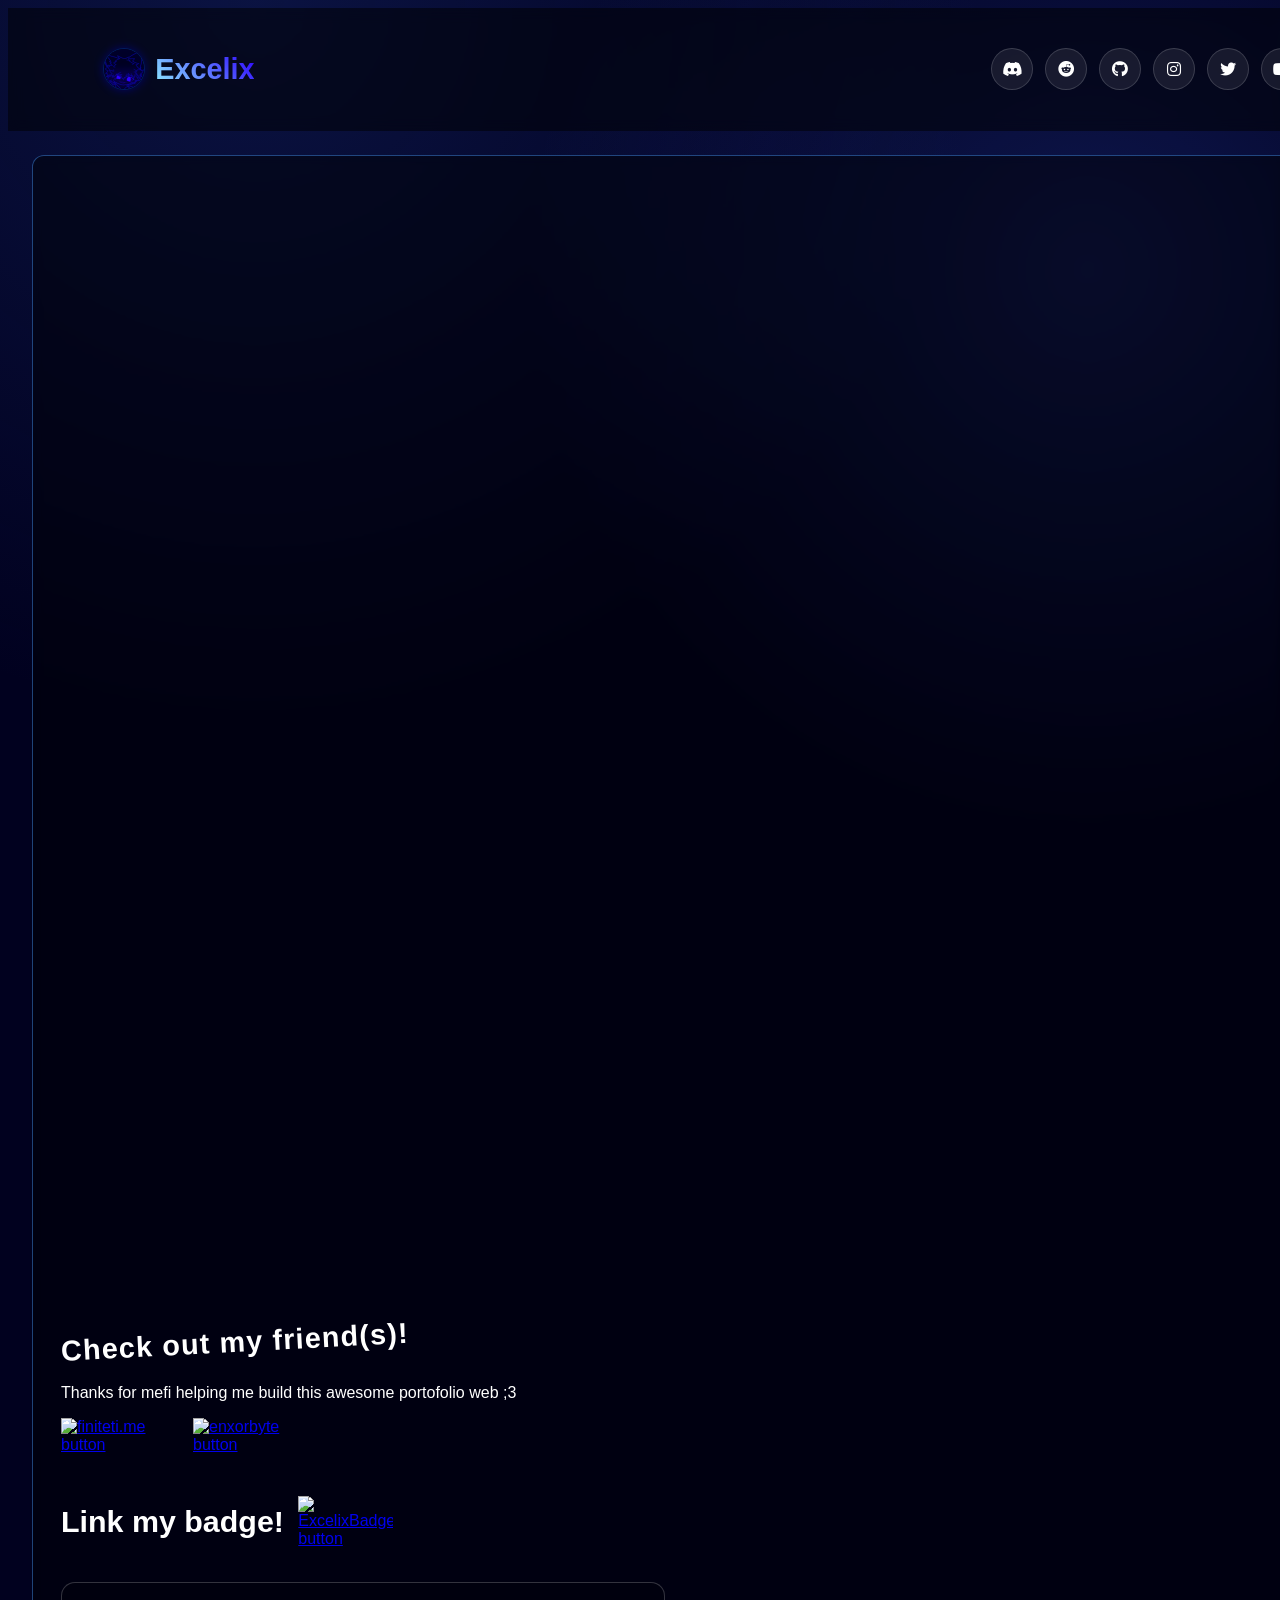
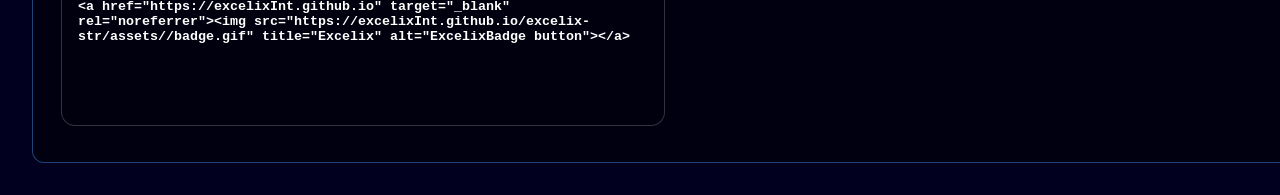
==== index.html @ 2d1ecd72 "simplify" ====
<!DOCTYPE html>
<html lang="en">
<head>
    <meta charset="UTF-8">
    <meta name="viewport" content="width=device-width, initial-scale=1.0">
    <title>Excelix asw</title>
    <link rel="stylesheet" href="https://cdnjs.cloudflare.com/ajax/libs/font-awesome/6.0.0/css/all.min.css">
    <link rel="stylesheet" href="style.css">
</head>
<body>
    <canvas id="particles"></canvas>
    <!-- navbar -->
    <nav>
        <div class="nav-container">
            <div class="name-profile">
                <img src="assets//profile2.png" alt="Profile Picture">
                <p>Excelix</p>
            </div>
            <div class="social-links" aria-label="Social links">
                <a href="https://discordapp.com/users/1033740687667122246" class="social-link" target="_blank" rel="noreferrer" aria-label="Discord"><i class="fab fa-discord"></i></a>
                <a href="https://www.reddit.com/user/Excelix_" class="social-link" target="_blank" rel="noreferrer" aria-label="Reddit"><i class="fab fa-reddit"></i></a>
                <a href="https://github.com/excelixInt" class="social-link" target="_blank" rel="noreferrer" aria-label="GitHub"><i class="fab fa-github"></i></a>
                <a href="https://instagram.com/excelix_" class="social-link" target="_blank" rel="noreferrer" aria-label="Instagram"><i class="fab fa-instagram"></i></a>
                <a href="https://twitter.com/ExcelixStr" class="social-link" target="_blank" rel="noreferrer" aria-label="Twitter"><i class="fab fa-twitter"></i></a>
                <a href="https://www.youtube.com/@excelix-str" class="social-link" target="_blank" rel="noreferrer" aria-label="YouTube"><i class="fab fa-youtube"></i></a>
            </div>
        </div>
    </nav>

    <!-- contents -->
    <div class="container">
        <div class="content">
            <div class="home part" id="home">
                <div class="hero-layout" id="about">
                    <img src="assets//profile2.png" alt="Profile Picture" class="hero-pfp">
                    <div class="hero-copy">
                        <h1 class="hi">Hi! I'm <span>Excelix</span></h1>
                        <div class="desc">
                            <p>Im just student in Indonesia, i love build simple random project with python, i sometimes drawing and 3d modeling, i like learning about technologies</p>
                            <p>Games? yes i play games, like Minecraft, Geometry Dash, and sometime Blood Strike... about game i love create simple 2D game like Undertale</p>
                        </div>
                    </div>
                </div>
            </div>

            <div class="hobbies section part" id="hobbies">
                <h2>My Hobbies</h2>
                <p>Here are some detail of my hobbies:</p>
                <div class="hobby-cards">
                    <div class="card">
                        <p class="label">3D Modeling</p>
                        <img src="assets/hobbies/3dmodelling.png" alt="3D Modeling">
                        <p class="description">I enjoy creating 3D models using software like Blender. I have created various characters, environments, and props.</p>
                    </div>
                    <div class="card">
                        <p class="label">Coding</p>
                        <img src="assets/hobbies/coding.png" alt="Coding">
                        <p class="description">The language I usually use to create programs is Python. I know it slowest language ever... With Python, I can create several projects with libraries and frameworks, such as Flask, Pillow, OpenCv, and others. but that doesn't mean I don't want to learn other languages, now I'm still learning Javascript and languages for building websites</p>
                    </div>
                    <div class="card">
                        <p class="label">Digital Art</p>
                        <img src="assets/hobbies/digitalart.png" alt="Digital Art">
                        <p class="description">I like drawing. In the past, I often drew with pencils and pens, but with the advancement of technology, I also often try digital drawing with existing applications such as IbisPaintX and FlipaClip for animation sometimes, cuz it free...</p>
                    </div>
                    <div class="card">
                        <p class="label">Video Editing</p>
                        <img src="assets/hobbies/videoediting.png" alt="Video Editing">
                        <p class="description">I sometimes like to edit videos when I have an idea, I usually use CapCut, with CapCut I can edit several short videos for content material, maybe even a music video.</p>
                    </div>
                </div>
            </div>
            <div class="section friends-section">
                <div class="friends-container">
                    <p class="friends-title">Check out my friend(s)!</p>
                    <p>Thanks for mefi helping me build this awesome portofolio web ;3</p>
                    <div class="friends-layout">
                        <div class="friends-left">
                            <div class="friend-box">
                                <div class="badges">
                                    <a href="https://finiteti.me" target="_blank" rel="noreferrer" class="badge"><img src="https://finiteti.me/badge.png" title="FiniteTi.me" alt="finiteti.me button"></a>
                                    <a href="https://enxorbyte.neocities.org/" target="_blank" rel="noreferrer" class="badge"><img loading="lazy" alt="enxorbyte button" title="enxorbyte" src="https://enxorbyte.neocities.org/badge.gif"></a>
                                </div>
                            </div>

                            <div class="badge-link-group">
                                <div class="badge-link-top">
                                    <p class="badge-link-title">Link my badge!</p>
                                    <a class="my-badge badge" href="https://excelixInt.github.io" target="_blank" rel="noreferrer"><img src="assets//badge.gif" title="Excelix" alt="ExcelixBadge button"></a>
                                </div>
                                <textarea class="badge-code" id="badge-code" readonly><a href="https://excelixInt.github.io" target="_blank" rel="noreferrer"><img src="https://excelixInt.github.io/excelix-str/assets//badge.gif" title="Excelix" alt="ExcelixBadge button"></a></textarea>
                            </div>
                        </div>
                    </div>
                </div>
            </div>
        </div>
    </div>
    
    <script src="script.js"></script>
</body>
</html>
---- style.css ----
@import "reset.css";

:root {
  --bg: #01011f;
  --fg: #ffffff;
  --muted: #e6eaff;
  --card-bg: rgba(255, 255, 255, 0.05);
  --border: rgba(255, 255, 255, 0.2);
  --accent: #00d4ff;
  --accent-2: #6d8fff;
}

body {
  font-family: Arial, sans-serif;
  color: var(--fg);
  background: radial-gradient(circle at 20% 0%, rgba(38, 71, 170, 0.25), transparent 35%),
    radial-gradient(circle at 85% 15%, rgba(62, 104, 255, 0.2), transparent 30%),
    var(--bg);
  min-height: 100vh;
  display: flex;
  flex-direction: column;
  overflow-x: hidden;
}

#particles {
  position: fixed;
  inset: 0;
  width: 100%;
  height: 100%;
  z-index: -1;
  pointer-events: none;
}

nav {
  position: sticky;
  top: 0;
  width: 100%;
  padding: 1rem 5%;
  background: rgba(0, 0, 0, 0.5);
  backdrop-filter: blur(7px);
  z-index: 1000;
}

.nav-container {
  max-width: 1200px;
  margin: 0 auto;
  display: flex;
  justify-content: space-between;
  align-items: center;
  gap: 1rem;
}

.name-profile {
  display: flex;
  gap: 10px;
  align-items: center;
}

.name-profile img {
  width: 40px;
  height: 40px;
  border-radius: 50%;
  box-shadow: 0 0 10px rgba(0, 0, 179, 0.5);
  border: 1px solid #001d62;
}

.name-profile p {
  font-size: 1.8rem;
  font-weight: 700;
  background: linear-gradient(45deg, #8eecff, #2b00ff);
  -webkit-background-clip: text;
  -webkit-text-fill-color: transparent;
  background-clip: text;
}

.social-links {
  display: flex;
  align-items: center;
  gap: 0.75rem;
  flex-wrap: wrap;
}

.social-link {
  width: 40px;
  height: 40px;
  border-radius: 50%;
  display: inline-flex;
  align-items: center;
  justify-content: center;
  background: rgba(255, 255, 255, 0.08);
  border: 1px solid rgba(255, 255, 255, 0.16);
  color: #fff;
  text-decoration: none;
  transition: transform 0.25s ease, background 0.25s ease, border-color 0.25s ease;
}

.social-link:hover {
  background: linear-gradient(43deg, rgba(255, 255, 255, 0.1) 0%, rgba(237, 237, 255, 0.3) 50%, rgba(128, 149, 255, 0.5) 62%);
  border-color: rgba(255, 255, 255, 0.35);
  transform: translateY(-2px);
}

.container {
  margin-top: 0;
  padding: 24px;
  animation: slideInUp 0.8s ease-out;
}

.content {
  background: rgba(0, 0, 0, 0.45);
  backdrop-filter: blur(5px);
  padding: 28px;
  border-radius: 12px;
  width: 100%;
  border: 1px solid #479aff6f;
  margin: 0 auto;
  text-align: center;
}

.part {
  opacity: 0;
  transform: translateY(20px);
  transition: all 1s ease;
}

.part.show {
  opacity: 1;
  transform: translateY(0);
}

.home {
  display: flex;
  flex-direction: column;
  align-items: center;
  scroll-margin-top: 100px;
  margin-bottom: 34px;
  padding-top: 16px;
}

.hero-layout {
  width: min(100%, 1080px);
  display: flex;
  align-items: center;
  justify-content: center;
  gap: 34px;
  text-align: left;
}

.hero-pfp {
  width: min(40vw, 320px);
  height: min(40vw, 320px);
  min-width: 180px;
  min-height: 180px;
  border-radius: 50%;
  border: 4px solid #2f009c;
  object-fit: cover;
  object-position: center;
  flex-shrink: 0;
}

.hero-copy {
  flex: 1;
  min-width: 0;
}

.hi {
  font-size: clamp(2.1rem, 5vw, 4rem);
  font-weight: 700;
  margin-bottom: 1rem;
}

.hi span {
  background: linear-gradient(45deg, #00aaff, #6600ff);
  -webkit-background-clip: text;
  -webkit-text-fill-color: transparent;
  background-clip: text;
}

.home .desc p {
  font-size: 1rem;
  line-height: 1.7;
  color: var(--muted);
  margin-bottom: 0.95rem;
}

.section h2 {
  padding: 12px 0;
  font-size: 2rem;
  font-weight: 600;
  margin-bottom: 10px;
  background: linear-gradient(43deg, rgba(255, 255, 255, 1) 0%, rgba(237, 237, 255, 1) 50%, rgba(128, 149, 255, 1) 62%);
  -webkit-background-clip: text;
  -webkit-text-fill-color: transparent;
  background-clip: text;
}

.hobbies,
.projects,
.friends-section {
  scroll-margin-top: 90px;
  padding-top: 40px;
}

.hobby-cards,
.project-cards {
  display: flex;
  flex-wrap: wrap;
  gap: 16px;
  justify-content: center;
  margin-top: 20px;
}

.hobby-cards .card,
.project-cards .card {
  flex: 1 1 260px;
  max-width: 420px;
  background: var(--card-bg);
  border: 1px solid var(--border);
  border-radius: 10px;
  padding: 16px;
  transition: transform 0.25s ease, box-shadow 0.25s ease;
}

.hobby-cards .card:hover,
.project-cards .card:hover {
  transform: translateY(-6px);
  box-shadow: 0 10px 20px #7ebdff33;
}

.card .label {
  transition: 0.3s ease;
  font-size: 1.1rem;
  font-weight: 600;
  margin-bottom: 10px;
  color: var(--accent);
}

.card img,
.card video {
  width: 100%;
  height: 190px;
  margin-bottom: 10px;
  object-fit: cover;
  border-radius: 10px;
}

.card video {
  object-fit: contain;
  background: rgba(0, 0, 0, 0.35);
}

.card .description {
  font-size: 0.97rem;
  color: #ffffff;
  text-align: left;
  line-height: 1.55;
}

.friends-container {
  position: relative;
  padding: 12px 0 8px;
  text-align: left;
}

.friends-title {
  display: block;
  width: fit-content;
  margin: 0 0 14px 0;
  font-size: clamp(1.2rem, 2.4vw, 1.8rem);
  font-weight: 800;
  letter-spacing: 0.04em;
  color: #fff;
  transform: rotate(-3deg);
  transform-origin: left center;
}

.friends-layout {
  display: grid;
  grid-template-columns: minmax(0, 1fr) minmax(280px, 1.1fr);
  gap: 1.25rem;
  align-items: stretch;
}

.friends-left {
  display: flex;
  flex-direction: column;
  gap: 1rem;
  min-width: 0;
}

.friend-box {
  display: flex;
  flex-direction: column;
  justify-content: center;
  align-items: flex-start;
  gap: 1rem;
}

.badges {
  display: flex;
  justify-content: flex-start;
  flex-wrap: wrap;
  gap: 0.75rem;
}

.badge {
  display: inline-flex;
  transition: transform 0.25s ease, box-shadow 0.25s ease;
}

.badge img {
  width: 120px;
  image-rendering: pixelated;
}

.badge:hover {
  transform: scale(1.05);
  box-shadow: 0 0 20px rgba(255, 255, 255, 0.18);
}

.badge-link-group {
  margin-top: auto;
  padding: 0.25rem 0 0;
  display: flex;
  flex-direction: column;
  align-items: flex-start;
  gap: 0.75rem;
  width: 100%;
}

.badge-link-top {
  display: flex;
  align-items: center;
  justify-content: flex-start;
  gap: 0.9rem;
  width: 100%;
  flex-wrap: wrap;
}

.badge-link-title {
  font-size: clamp(1.4rem, 2.6vw, 1.9rem);
  font-weight: 800;
  color: #fff;
  white-space: normal;
}

.badge-link-group .my-badge {
  margin: 0;
}

.badge-link-group .my-badge img {
  width: 95px;
  height: auto;
}

.badge-code {
  width: 100%;
  min-width: 0;
  min-height: 110px;
  padding: 1rem;
  border-radius: 14px;
  border: 1px solid rgba(255, 255, 255, 0.2);
  background: rgba(0, 0, 0, 0.15);
  color: #fff;
  font-family: "Courier New", monospace;
  font-weight: 700;
  resize: none;
}

.friends-right {
  display: flex;
  min-height: 100%;
}

.display-frame {
  width: 100%;
  min-height: 400px;
  display: flex;
  align-items: center;
  justify-content: center;
}

.display-image {
  width: 80%;
  display: block;
}

::-webkit-scrollbar {
  width: 8px;
}

::-webkit-scrollbar-track {
  background: transparent;
}

::-webkit-scrollbar-thumb {
  background: rgba(255, 255, 255, 0.2);
  border-radius: 4px;
}

::-webkit-scrollbar-thumb:hover {
  background: rgba(255, 255, 255, 0.4);
}

@keyframes slideInUp {
  from {
    opacity: 0;
    transform: translateY(50px);
  }

  to {
    opacity: 1;
    transform: translateY(0);
  }
}

@media (max-width: 940px) {
  .hero-layout {
    flex-direction: column;
    text-align: center;
    gap: 20px;
  }

  .hero-copy {
    text-align: left;
    width: 100%;
  }

  .friends-layout {
    grid-template-columns: 1fr;
  }

  .friends-right {
    display: none;
  }
}

@media (max-width: 768px) {
  nav {
    padding: 0.5rem 3%;
  }

  .nav-container {
    align-items: flex-start;
    flex-direction: column;
  }

  .name-profile p {
    font-size: 1.25rem;
  }

  .social-links {
    width: 100%;
    justify-content: flex-start;
  }

  .social-link {
    width: 36px;
    height: 36px;
  }

  .container {
    margin-top: 0;
    padding: 14px;
  }

  .content {
    padding: 16px;
  }

  .hero-pfp {
    width: 180px;
    height: 180px;
    min-width: 180px;
    min-height: 180px;
  }

  .home .desc p {
    font-size: 0.95rem;
    line-height: 1.6;
  }

  .hobby-cards .card,
  .project-cards .card {
    flex: 1 1 100%;
    max-width: 100%;
  }

  .card img,
  .card video {
    height: 170px;
  }

  .badge-link-top {
    align-items: flex-start;
    gap: 0.65rem;
  }

  .badge-link-group .my-badge img {
    width: 84px;
  }
}

@media (max-width: 480px) {
  .container {
    margin-top: 0;
    padding: 10px;
  }

  .content {
    padding: 12px;
  }

  .section h2 {
    font-size: 1.7rem;
  }

  .badge-link-title {
    font-size: 1.2rem;
  }

  .badge-code {
    min-height: 130px;
    font-size: 0.85rem;
    word-break: break-word;
  }
}
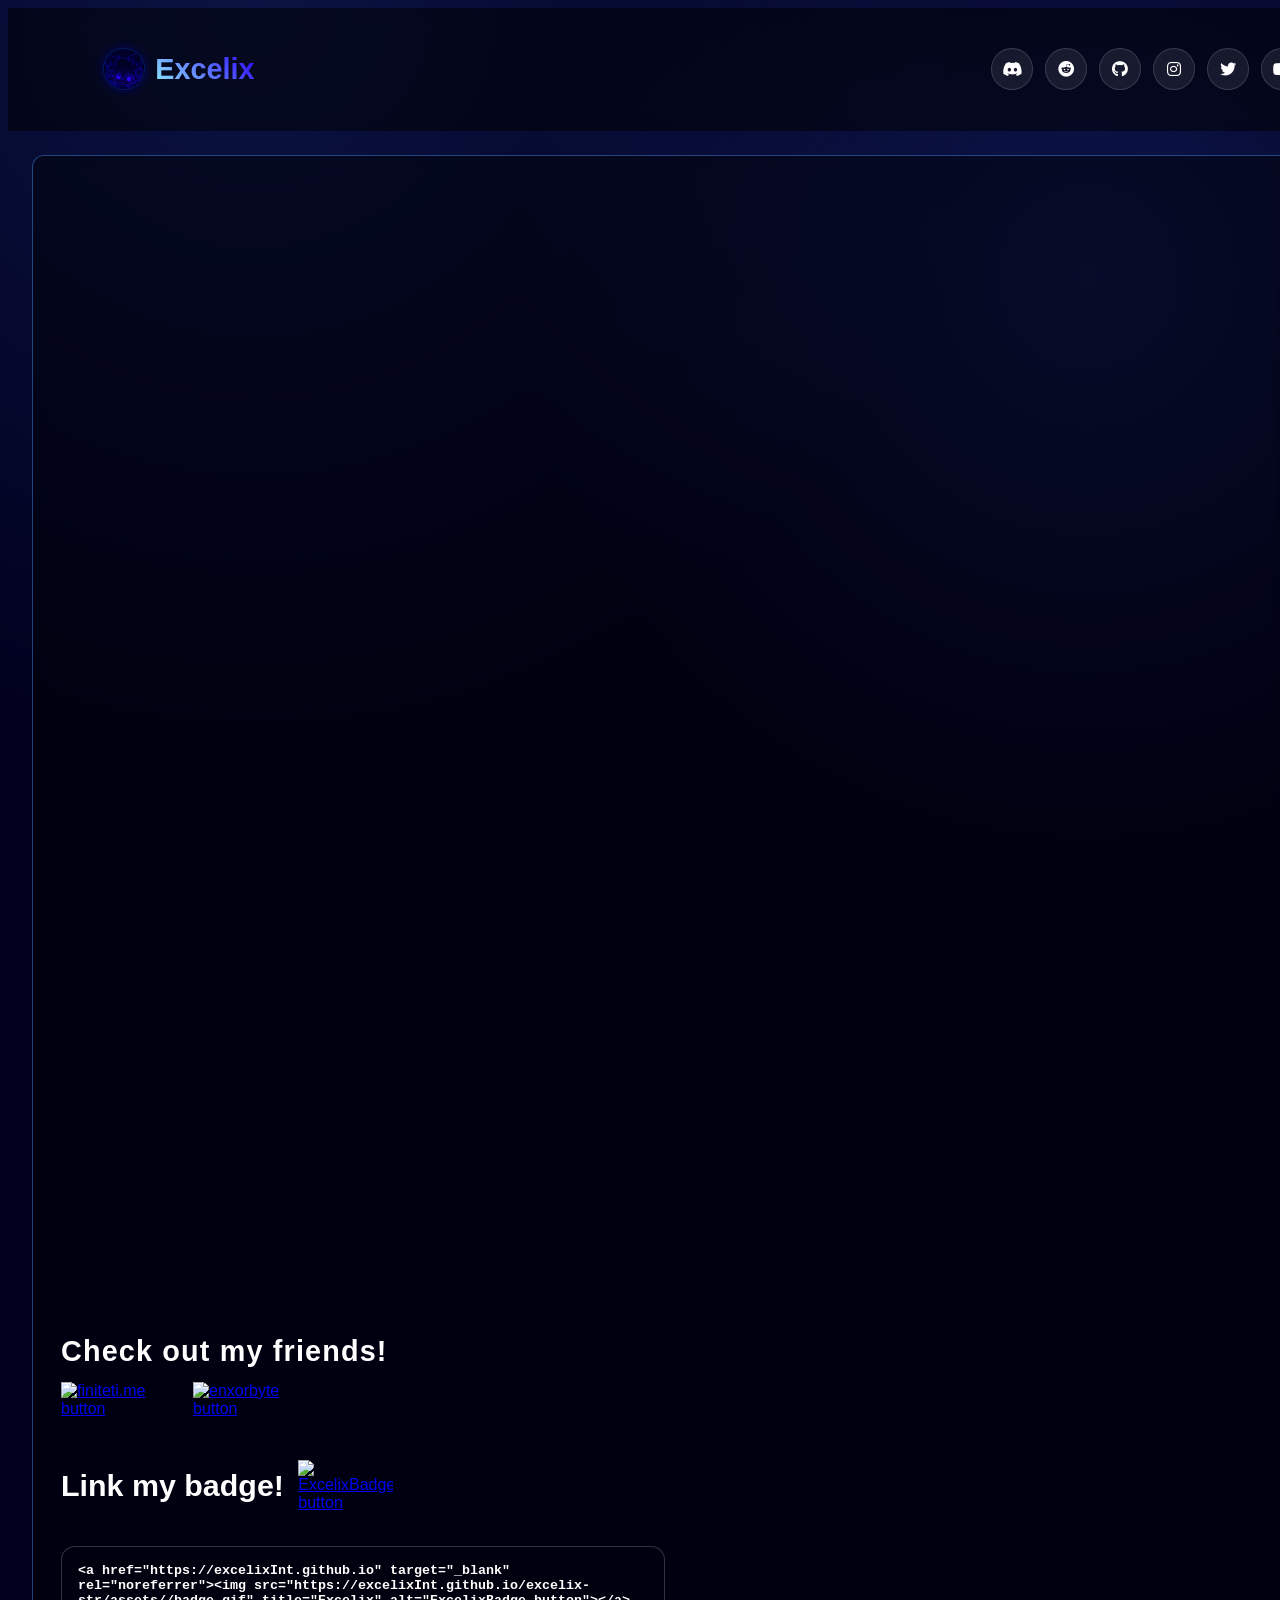
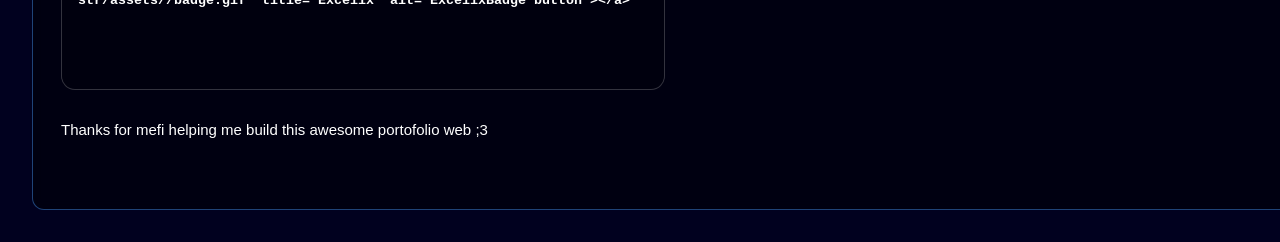
==== commit 9ceedb63: "new simplify" ====
--- a/index.html
+++ b/index.html
@@ -3,7 +3,7 @@
 <head>
     <meta charset="UTF-8">
     <meta name="viewport" content="width=device-width, initial-scale=1.0">
-    <title>Excelix asw</title>
+    <title>Excelix</title>
     <link rel="stylesheet" href="https://cdnjs.cloudflare.com/ajax/libs/font-awesome/6.0.0/css/all.min.css">
     <link rel="stylesheet" href="style.css">
 </head>
@@ -71,8 +71,7 @@
             </div>
             <div class="section friends-section">
                 <div class="friends-container">
-                    <p class="friends-title">Check out my friend(s)!</p>
-                    <p>Thanks for mefi helping me build this awesome portofolio web ;3</p>
+                    <p class="friends-title">Check out my friends!</p>
                     <div class="friends-layout">
                         <div class="friends-left">
                             <div class="friend-box">
@@ -89,6 +88,7 @@
                                 </div>
                                 <textarea class="badge-code" id="badge-code" readonly><a href="https://excelixInt.github.io" target="_blank" rel="noreferrer"><img src="https://excelixInt.github.io/excelix-str/assets//badge.gif" title="Excelix" alt="ExcelixBadge button"></a></textarea>
                             </div>
+                            <p class="special-thanks">Thanks for mefi helping me build this awesome portofolio web ;3</p>
                         </div>
                     </div>
                 </div>
--- a/style.css
+++ b/style.css
@@ -270,7 +270,6 @@
   font-weight: 800;
   letter-spacing: 0.04em;
   color: #fff;
-  transform: rotate(-3deg);
   transform-origin: left center;
 }
 
@@ -294,6 +293,11 @@
   justify-content: center;
   align-items: flex-start;
   gap: 1rem;
+}
+
+.special-thanks {
+  font-size : 15px;
+  padding-bottom: 20px;
 }
 
 .badges {
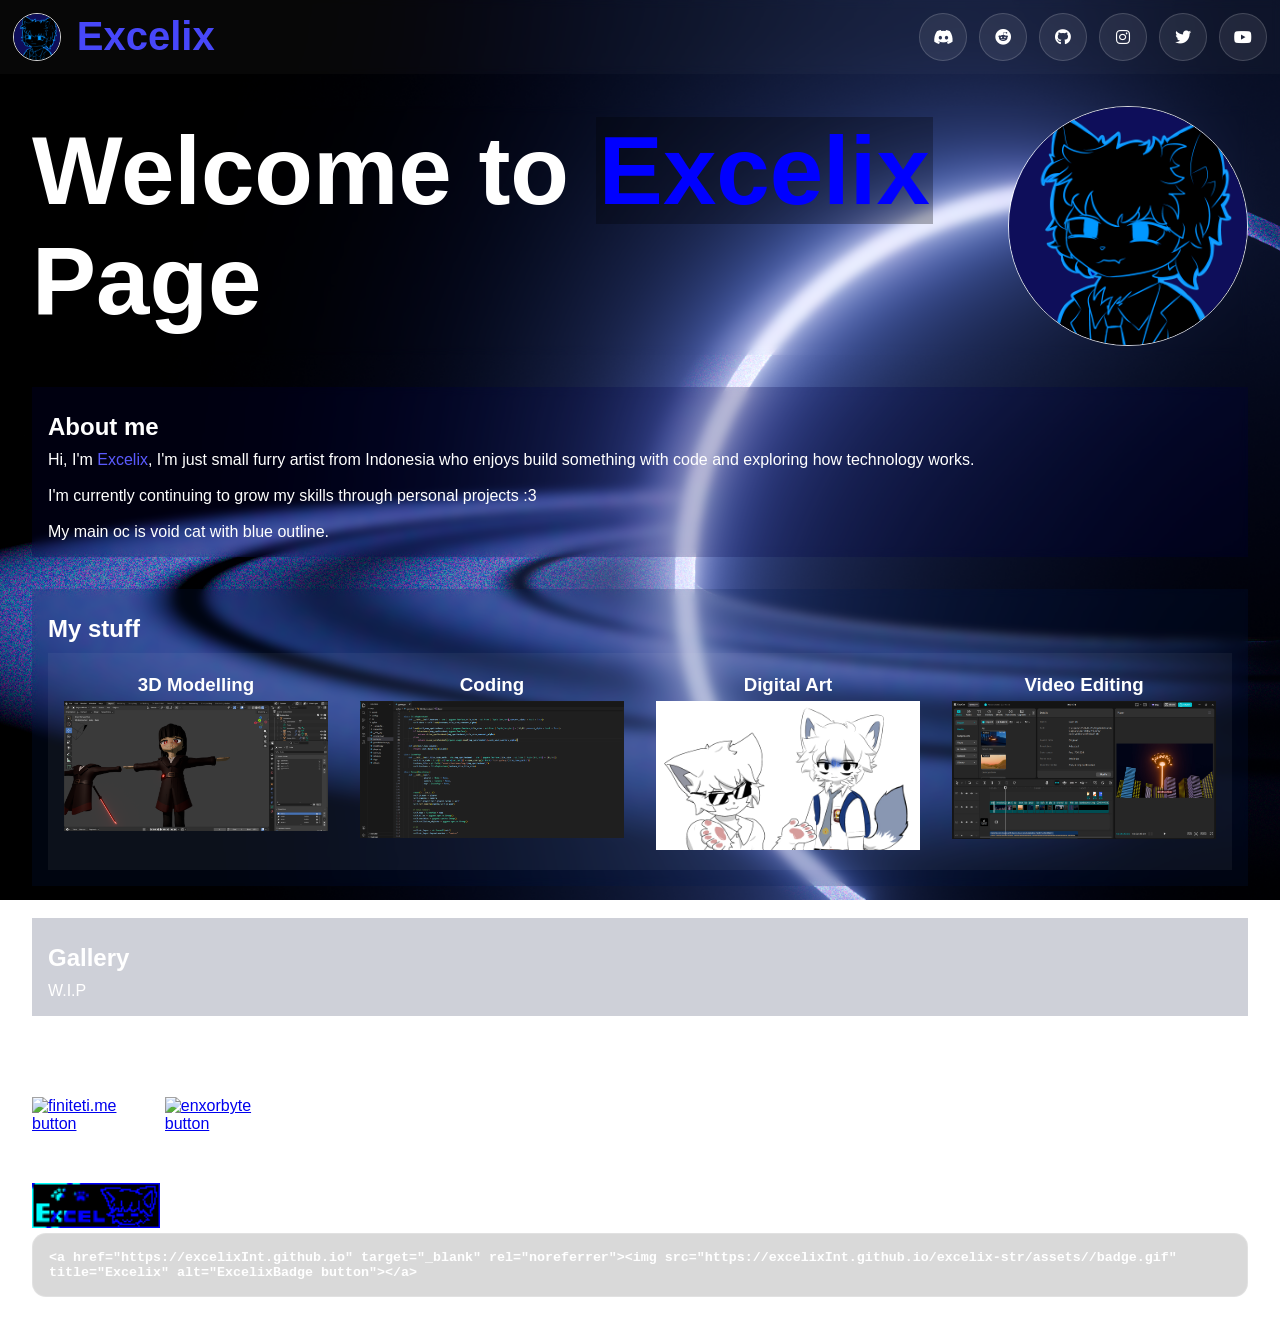
==== commit e297b79c: "first commit" ====
--- a/index.html
+++ b/index.html
@@ -3,99 +3,88 @@
 <head>
     <meta charset="UTF-8">
     <meta name="viewport" content="width=device-width, initial-scale=1.0">
-    <title>Excelix</title>
+    <title>ExcePage</title>
     <link rel="stylesheet" href="https://cdnjs.cloudflare.com/ajax/libs/font-awesome/6.0.0/css/all.min.css">
-    <link rel="stylesheet" href="style.css">
+    <link rel="stylesheet" href="css/style.css">
+    <link rel="stylesheet" href="css/nav.css">
+    <link rel="stylesheet" href="css/contents.css">
+    <link rel="stylesheet" href="css/media.css">
+
 </head>
 <body>
-    <canvas id="particles"></canvas>
-    <!-- navbar -->
+    <canvas id="bg"></canvas>
     <nav>
-        <div class="nav-container">
-            <div class="name-profile">
-                <img src="assets//profile2.png" alt="Profile Picture">
-                <p>Excelix</p>
-            </div>
-            <div class="social-links" aria-label="Social links">
-                <a href="https://discordapp.com/users/1033740687667122246" class="social-link" target="_blank" rel="noreferrer" aria-label="Discord"><i class="fab fa-discord"></i></a>
-                <a href="https://www.reddit.com/user/Excelix_" class="social-link" target="_blank" rel="noreferrer" aria-label="Reddit"><i class="fab fa-reddit"></i></a>
-                <a href="https://github.com/excelixInt" class="social-link" target="_blank" rel="noreferrer" aria-label="GitHub"><i class="fab fa-github"></i></a>
-                <a href="https://instagram.com/excelix_" class="social-link" target="_blank" rel="noreferrer" aria-label="Instagram"><i class="fab fa-instagram"></i></a>
-                <a href="https://twitter.com/ExcelixStr" class="social-link" target="_blank" rel="noreferrer" aria-label="Twitter"><i class="fab fa-twitter"></i></a>
-                <a href="https://www.youtube.com/@excelix-str" class="social-link" target="_blank" rel="noreferrer" aria-label="YouTube"><i class="fab fa-youtube"></i></a>
-            </div>
+        <div class="profile-container" aria-label="Profile picture">
+            <img src="res/img/gallery/excelix/original/excepfp.png" alt="Profile Picture">
+            <p>Excelix</p>
+        </div>
+        <div class="social-links" aria-label="Social links">
+            <a href="https://discordapp.com/users/1033740687667122246" class="social-link" target="_blank" rel="noreferrer" aria-label="Discord"><i class="fab fa-discord"></i></a>
+            <a href="https://www.reddit.com/user/Excelix_" class="social-link" target="_blank" rel="noreferrer" aria-label="Reddit"><i class="fab fa-reddit"></i></a>
+            <a href="https://github.com/excelixInt" class="social-link" target="_blank" rel="noreferrer" aria-label="GitHub"><i class="fab fa-github"></i></a>
+            <a href="https://instagram.com/excelix_" class="social-link" target="_blank" rel="noreferrer" aria-label="Instagram"><i class="fab fa-instagram"></i></a>
+            <a href="https://twitter.com/ExcelixStr" class="social-link" target="_blank" rel="noreferrer" aria-label="Twitter"><i class="fab fa-twitter"></i></a>
+            <a href="https://www.youtube.com/@excelix-str" class="social-link" target="_blank" rel="noreferrer" aria-label="YouTube"><i class="fab fa-youtube"></i></a>
         </div>
     </nav>
-
-    <!-- contents -->
     <div class="container">
-        <div class="content">
-            <div class="home part" id="home">
-                <div class="hero-layout" id="about">
-                    <img src="assets//profile2.png" alt="Profile Picture" class="hero-pfp">
-                    <div class="hero-copy">
-                        <h1 class="hi">Hi! I'm <span>Excelix</span></h1>
-                        <div class="desc">
-                            <p>Im just student in Indonesia, i love build simple random project with python, i sometimes drawing and 3d modeling, i like learning about technologies</p>
-                            <p>Games? yes i play games, like Minecraft, Geometry Dash, and sometime Blood Strike... about game i love create simple 2D game like Undertale</p>
-                        </div>
+        <div class="contents">
+            <div class="section hero" aria-label="Hero element">
+                <div class="hero-text">
+                    <h1>Welcome to <span>Excelix</span> Page</h1>
+                </div>
+                <img src="res/img/gallery/excelix/original/excepfp.png" alt="image profile">
+            </div>
+            <div class="section introduction" aria-label="Introduction">
+                <h2 class="section-title">About me</h2>
+                <p>Hi, I'm <span>Excelix</span>, I'm just small furry artist from Indonesia who enjoys build something with code and exploring how technology works.</p><br>
+                <p>I'm currently continuing to grow my skills through personal projects :3</p><br>
+                <p>My main oc is void cat with blue outline.</p>
+            </div>
+            <div class="section my-stuff" aria-label="My stuff">
+                <h2 class="section-title">My stuff</h2>
+                <div class="stuff-collections" id="stuffCollection">
+                    <div class="card">
+                        <h3 class="title-card">3D Modelling</h3>
+                        <img src="res/img/stuff/3dmodelling.png" alt="3d Modelling">
+                    </div>
+                    <div class="card">
+                        <h3 class="title-card">Coding</h3>
+                        <img src="res/img/stuff/coding.png" alt="Coding">
+                    </div>
+                    <div class="card">
+                        <h3 class="title-card">Digital Art</h3>
+                        <img src="res/img/stuff/digitalart.png" alt="Digital Art">
+                    </div>
+                    <div class="card">
+                        <h3 class="title-card">Video Editing</h3>
+                        <img src="res/img/stuff/videoediting.png" alt="Video Editing">
                     </div>
                 </div>
             </div>
-
-            <div class="hobbies section part" id="hobbies">
-                <h2>My Hobbies</h2>
-                <p>Here are some detail of my hobbies:</p>
-                <div class="hobby-cards">
-                    <div class="card">
-                        <p class="label">3D Modeling</p>
-                        <img src="assets/hobbies/3dmodelling.png" alt="3D Modeling">
-                        <p class="description">I enjoy creating 3D models using software like Blender. I have created various characters, environments, and props.</p>
-                    </div>
-                    <div class="card">
-                        <p class="label">Coding</p>
-                        <img src="assets/hobbies/coding.png" alt="Coding">
-                        <p class="description">The language I usually use to create programs is Python. I know it slowest language ever... With Python, I can create several projects with libraries and frameworks, such as Flask, Pillow, OpenCv, and others. but that doesn't mean I don't want to learn other languages, now I'm still learning Javascript and languages for building websites</p>
-                    </div>
-                    <div class="card">
-                        <p class="label">Digital Art</p>
-                        <img src="assets/hobbies/digitalart.png" alt="Digital Art">
-                        <p class="description">I like drawing. In the past, I often drew with pencils and pens, but with the advancement of technology, I also often try digital drawing with existing applications such as IbisPaintX and FlipaClip for animation sometimes, cuz it free...</p>
-                    </div>
-                    <div class="card">
-                        <p class="label">Video Editing</p>
-                        <img src="assets/hobbies/videoediting.png" alt="Video Editing">
-                        <p class="description">I sometimes like to edit videos when I have an idea, I usually use CapCut, with CapCut I can edit several short videos for content material, maybe even a music video.</p>
+            <div class="section gallery">
+                <h2 class="section-title">Gallery</h2>
+                W.I.P
+            </div>
+            <div class="section badges">
+                <div class="friend-badge">
+                    <p class="badge-title">Cool peoples!</p>
+                    <div class="badge-group">
+                        <a href="https://finiteti.me" target="_blank" rel="noreferrer" class="badge"><img src="https://finiteti.me/badge.png" title="FiniteTi.me" alt="finiteti.me button"></a>
+                        <a href="https://enxorbyte.neocities.org/" target="_blank" rel="noreferrer" class="badge"><img loading="lazy" alt="enxorbyte button" title="enxorbyte" src="https://enxorbyte.neocities.org/badge.gif"></a>
+                        
                     </div>
                 </div>
-            </div>
-            <div class="section friends-section">
-                <div class="friends-container">
-                    <p class="friends-title">Check out my friends!</p>
-                    <div class="friends-layout">
-                        <div class="friends-left">
-                            <div class="friend-box">
-                                <div class="badges">
-                                    <a href="https://finiteti.me" target="_blank" rel="noreferrer" class="badge"><img src="https://finiteti.me/badge.png" title="FiniteTi.me" alt="finiteti.me button"></a>
-                                    <a href="https://enxorbyte.neocities.org/" target="_blank" rel="noreferrer" class="badge"><img loading="lazy" alt="enxorbyte button" title="enxorbyte" src="https://enxorbyte.neocities.org/badge.gif"></a>
-                                </div>
-                            </div>
-
-                            <div class="badge-link-group">
-                                <div class="badge-link-top">
-                                    <p class="badge-link-title">Link my badge!</p>
-                                    <a class="my-badge badge" href="https://excelixInt.github.io" target="_blank" rel="noreferrer"><img src="assets//badge.gif" title="Excelix" alt="ExcelixBadge button"></a>
-                                </div>
-                                <textarea class="badge-code" id="badge-code" readonly><a href="https://excelixInt.github.io" target="_blank" rel="noreferrer"><img src="https://excelixInt.github.io/excelix-str/assets//badge.gif" title="Excelix" alt="ExcelixBadge button"></a></textarea>
-                            </div>
-                            <p class="special-thanks">Thanks for mefi helping me build this awesome portofolio web ;3</p>
-                        </div>
+                <div class="my-badge">
+                    <p class="badge-title">My badge link</p>
+                    <div class="badge-group">
+                        <a class="my-badge badge" class="badge" href="https://excelixInt.github.io" target="_blank" rel="noreferrer"><img src="res/img/badge.gif" title="Excelix" alt="ExcelixBadge button"></a>
+                        <textarea class="badge-code" id="badge-code" readonly><a href="https://excelixInt.github.io" target="_blank" rel="noreferrer"><img src="https://excelixInt.github.io/excelix-str/assets//badge.gif" title="Excelix" alt="ExcelixBadge button"></a></textarea>
                     </div>
                 </div>
             </div>
         </div>
     </div>
-    
-    <script src="script.js"></script>
+    <script type="module" src="js/bg.js"></script>
 </body>
 </html>
--- a/css/style.css
+++ b/css/style.css
@@ -0,0 +1,31 @@
+@import url(reset.css);
+
+body {
+  background-image: url(/res/img/ui/bg.png);
+  background-position: right;
+  background-attachment: fixed;
+  background-size: cover;
+    overflow-x: hidden;
+}
+
+/* contents */
+.container {
+  color:white;
+  padding: 2rem;
+  width: 100%;
+  height: 100%;
+  
+
+}
+.contents {
+  display: flex;
+  gap:2rem;
+  flex-direction: column;
+}
+.section {
+  padding-bottom: 0.6rem;
+  backdrop-filter: blur(5px);
+}
+.section-title {
+  line-height: 3rem;
+}
--- a/css/nav.css
+++ b/css/nav.css
@@ -0,0 +1,55 @@
+/* navbar */
+nav {
+  z-index: 100;
+    width: 100%;
+    background-color: rgba(255, 255, 255, 0.026);
+    backdrop-filter: blur(5px);
+    padding:0.8rem;
+    display: flex;
+    justify-content: space-between;
+    position: sticky;
+}
+.profile-container {
+    display: flex;
+    gap:1rem;
+    align-items: center;
+    font-weight: bold;
+    font-size: 2.5rem;
+    color:rgb(71, 71, 249);
+    
+    img {
+        width: 3rem;
+        height: 3rem;
+        border-radius: 50%;
+        border:1px solid rgba(255, 255, 255, 0.828)
+        
+    }
+}
+
+.social-links {
+  display: flex;
+  align-items: center;
+  gap: 0.75rem;
+  flex-wrap: wrap;
+}
+
+.social-link {
+  width: 3rem;
+  height: 3rem;
+  border-radius: 50%;
+  display: inline-flex;
+  align-items: center;
+  justify-content: center;
+  background: rgba(255, 255, 255, 0.08);
+  border: 1px solid rgba(255, 255, 255, 0.16);
+  color: #fff;
+  text-decoration: none;
+  transition: transform 0.25s ease, background 0.25s ease, border-color 0.25s ease;
+}
+
+.social-link:hover {
+  background: black;
+  color:blue;
+  border-color: rgba(0, 0, 255, 0.426);
+  transform: translateY(-2px);
+}
--- a/css/contents.css
+++ b/css/contents.css
@@ -0,0 +1,113 @@
+.hero {
+  display: flex;
+  justify-content: space-between;
+  align-items: center;
+  img {
+    width: 15rem;
+    height: 15rem;
+    border-radius: 50%;
+    border:1px solid rgba(255, 255, 255, 0.828)
+  }
+  .hero-text {
+    font-size: 3rem;
+    span {
+      color: blue;
+      background: rgba(0, 0, 0, 0.286);
+      padding-left: 0.2rem;
+      padding-right: 0.2rem;
+    }
+  }
+}
+
+.introduction {
+  background: rgba(0, 0, 73, 0.227);
+  padding: 1rem;
+  span {
+    color:rgb(90, 90, 254);
+  }
+}
+
+.my-stuff {
+  background: rgba(0, 25, 79, 0.203);
+  padding: 1rem;
+  span {
+    color:rgb(90, 90, 254)
+  }
+  .stuff-collections {
+    display: flex;
+    flex-wrap: wrap;
+    justify-content: center;
+    background: rgba(255, 255, 255, 0.046);
+  }
+}
+
+.gallery {
+  background: rgba(0, 14, 53, 0.194);
+  padding: 1rem;
+  span {
+    color:rgb(90, 90, 254)
+  }
+}
+
+.card {
+  .title-card {
+    text-align: center;
+    line-height: 2rem;
+  }
+  img {
+    height: auto;
+  }
+  flex: 1 1 10rem;
+  max-width: 30rem;
+  padding: 1rem;
+}
+
+
+
+
+
+
+
+
+.badges {
+  display: flex;
+  flex-direction: column;
+  .friend-badge , .my-badge{
+    .badge-title {
+      font-size: 1.6rem;
+      font-weight: bold;
+      line-height: 3rem;
+    }
+    .badge-group {
+      display: flex;
+      flex-wrap: wrap;
+      gap:0.3rem;
+      .badge {
+        width: 8rem;
+        transition: 0.3s;
+        &:hover {
+          transform: scale(1.06) translateY(-0.5rem);
+        }
+      }
+    }
+    display: flex;
+    flex-direction: column;
+    gap:0.1rem;
+  }
+  .my-badge .badge-group {
+    flex-direction: column;
+  }
+}
+
+.badge-code {
+  width: 100%;
+  min-width: 0;
+  padding: 1rem;
+  border-radius: 14px;
+  border: 1px solid rgba(255, 255, 255, 0.2);
+  background: rgba(0, 0, 0, 0.15);
+  color: #fff;
+  font-family: "Courier New", monospace;
+  font-weight: bold;
+  resize: none;
+}
--- a/css/media.css
+++ b/css/media.css
@@ -0,0 +1,33 @@
+@media (max-width: 768px) {
+  nav {
+    justify-content: center;
+    gap:0.5rem;
+  }
+  .profile-container {
+    display: none;
+  }
+  .social-links {
+    gap:0.5rem
+  }
+  .social-link {
+    width: 1.8rem;
+    height: 1.8rem;
+  }
+  .hero {
+    flex-direction: column-reverse;
+    align-items: center;
+    text-align: center;
+    .hero-text {
+      font-size: 1.2rem;
+      padding: 1.5rem;
+    }
+    img {
+      width: 7rem;
+      height: 7rem;
+    }
+  }
+
+  .container {
+    padding: 1rem;
+  }
+}
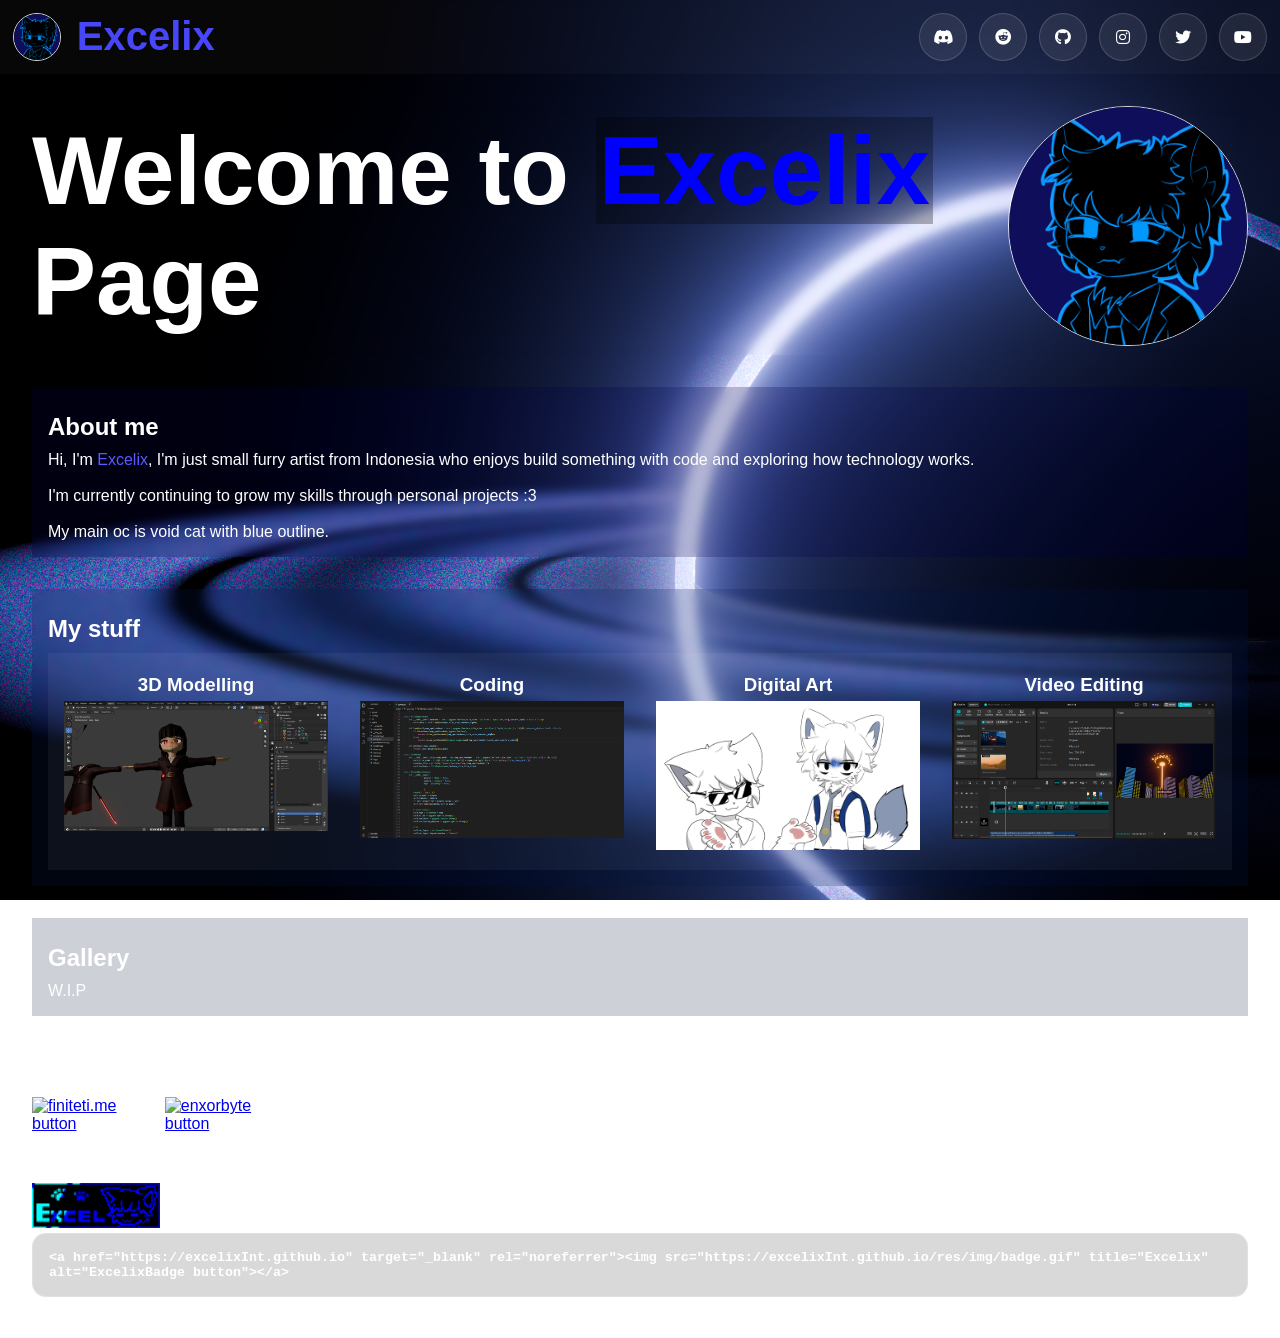
==== commit bb3b357d: "badge path fix" ====
--- a/index.html
+++ b/index.html
@@ -78,8 +78,8 @@
                 <div class="my-badge">
                     <p class="badge-title">My badge link</p>
                     <div class="badge-group">
-                        <a class="my-badge badge" class="badge" href="https://excelixInt.github.io" target="_blank" rel="noreferrer"><img src="res/img/badge.gif" title="Excelix" alt="ExcelixBadge button"></a>
-                        <textarea class="badge-code" id="badge-code" readonly><a href="https://excelixInt.github.io" target="_blank" rel="noreferrer"><img src="https://excelixInt.github.io/excelix-str/assets//badge.gif" title="Excelix" alt="ExcelixBadge button"></a></textarea>
+                        <a class="my-badge badge" class="badge" href="https://excelixInt.github.io" target="_blank" rel="noreferrer"><img src="https://excelixInt.github.io/assets/badge.gif" title="Excelix" alt="ExcelixBadge button"></a>
+                        <textarea class="badge-code" id="badge-code" readonly><a href="https://excelixInt.github.io" target="_blank" rel="noreferrer"><img src="https://excelixInt.github.io/res/img/badge.gif" title="Excelix" alt="ExcelixBadge button"></a></textarea>
                     </div>
                 </div>
             </div>
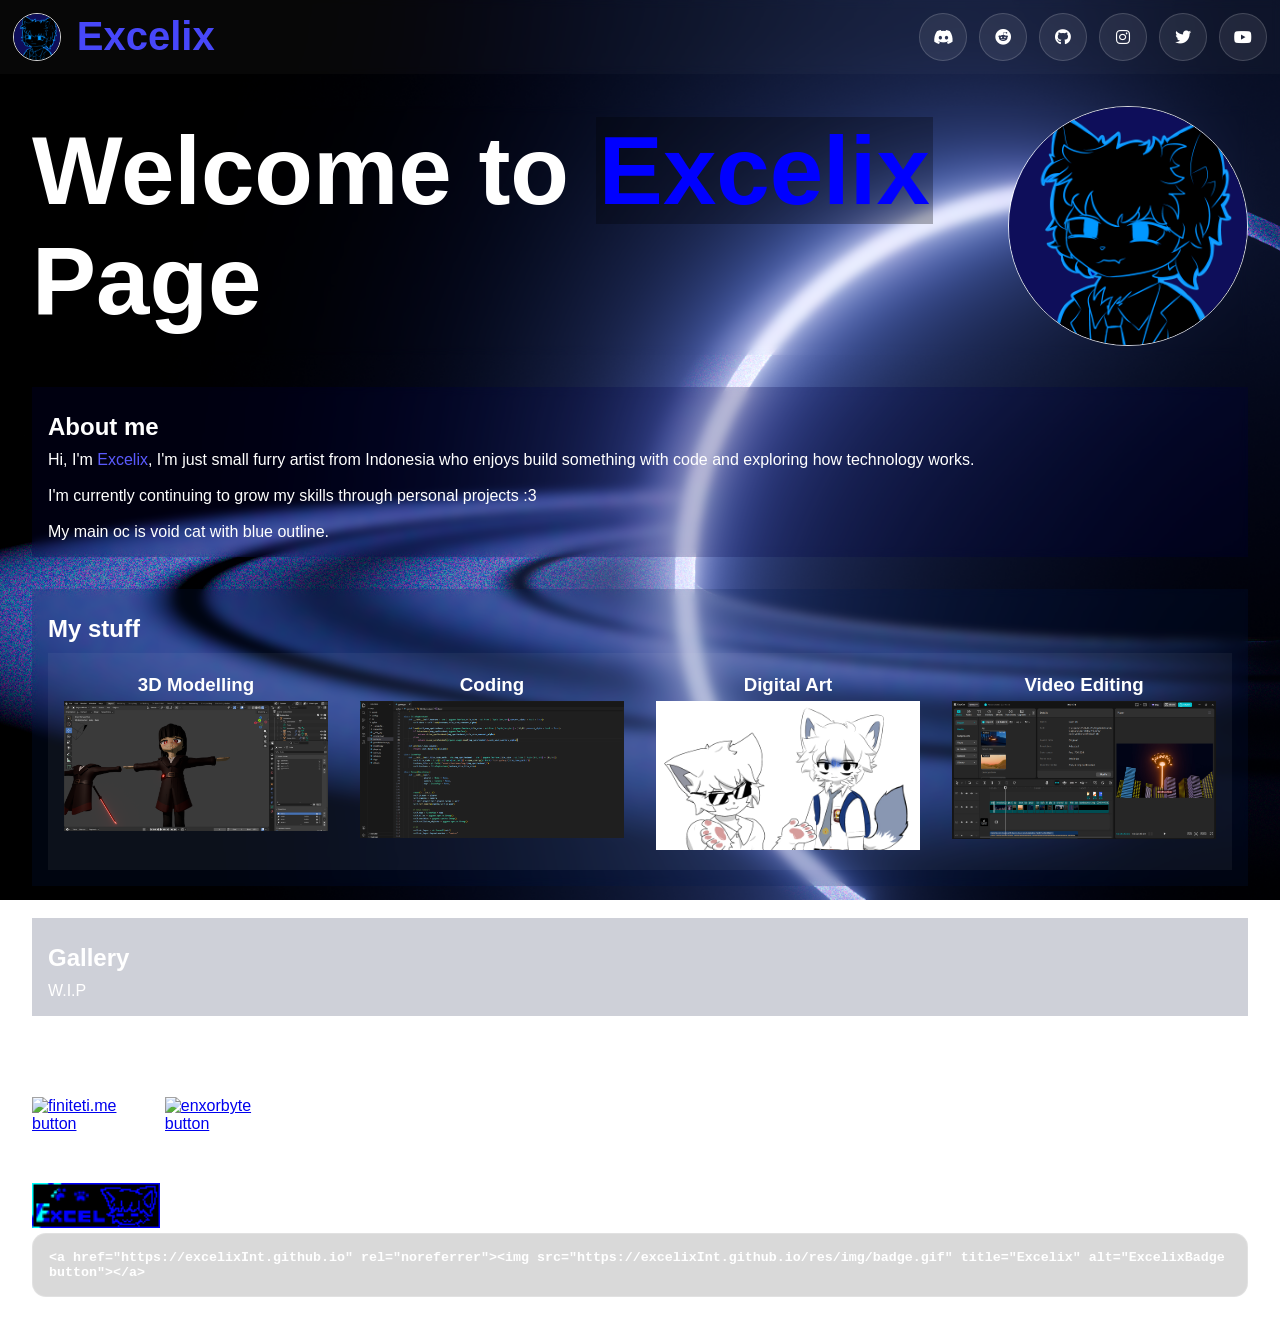
==== commit 539c8007: "remove target blank" ====
--- a/index.html
+++ b/index.html
@@ -70,16 +70,16 @@
                 <div class="friend-badge">
                     <p class="badge-title">Cool peoples!</p>
                     <div class="badge-group">
-                        <a href="https://finiteti.me" target="_blank" rel="noreferrer" class="badge"><img src="https://finiteti.me/badge.png" title="FiniteTi.me" alt="finiteti.me button"></a>
-                        <a href="https://enxorbyte.neocities.org/" target="_blank" rel="noreferrer" class="badge"><img loading="lazy" alt="enxorbyte button" title="enxorbyte" src="https://enxorbyte.neocities.org/badge.gif"></a>
+                        <a href="https://finiteti.me" rel="noreferrer" class="badge"><img src="https://finiteti.me/badge.png" title="FiniteTi.me" alt="finiteti.me button"></a>
+                        <a href="https://enxorbyte.neocities.org/" rel="noreferrer" class="badge"><img loading="lazy" alt="enxorbyte button" title="enxorbyte" src="https://enxorbyte.neocities.org/badge.gif"></a>
                         
                     </div>
                 </div>
                 <div class="my-badge">
                     <p class="badge-title">My badge link</p>
                     <div class="badge-group">
-                        <a class="my-badge badge" class="badge" href="https://excelixInt.github.io" target="_blank" rel="noreferrer"><img src="https://excelixInt.github.io/assets/badge.gif" title="Excelix" alt="ExcelixBadge button"></a>
-                        <textarea class="badge-code" id="badge-code" readonly><a href="https://excelixInt.github.io" target="_blank" rel="noreferrer"><img src="https://excelixInt.github.io/res/img/badge.gif" title="Excelix" alt="ExcelixBadge button"></a></textarea>
+                        <a class="my-badge badge" class="badge" href="https://excelixInt.github.io" rel="noreferrer"><img src="https://excelixInt.github.io/res/img/badge.gif" title="Excelix" alt="ExcelixBadge button"></a>
+                        <textarea class="badge-code" id="badge-code" readonly><a href="https://excelixInt.github.io" rel="noreferrer"><img src="https://excelixInt.github.io/res/img/badge.gif" title="Excelix" alt="ExcelixBadge button"></a></textarea>
                     </div>
                 </div>
             </div>
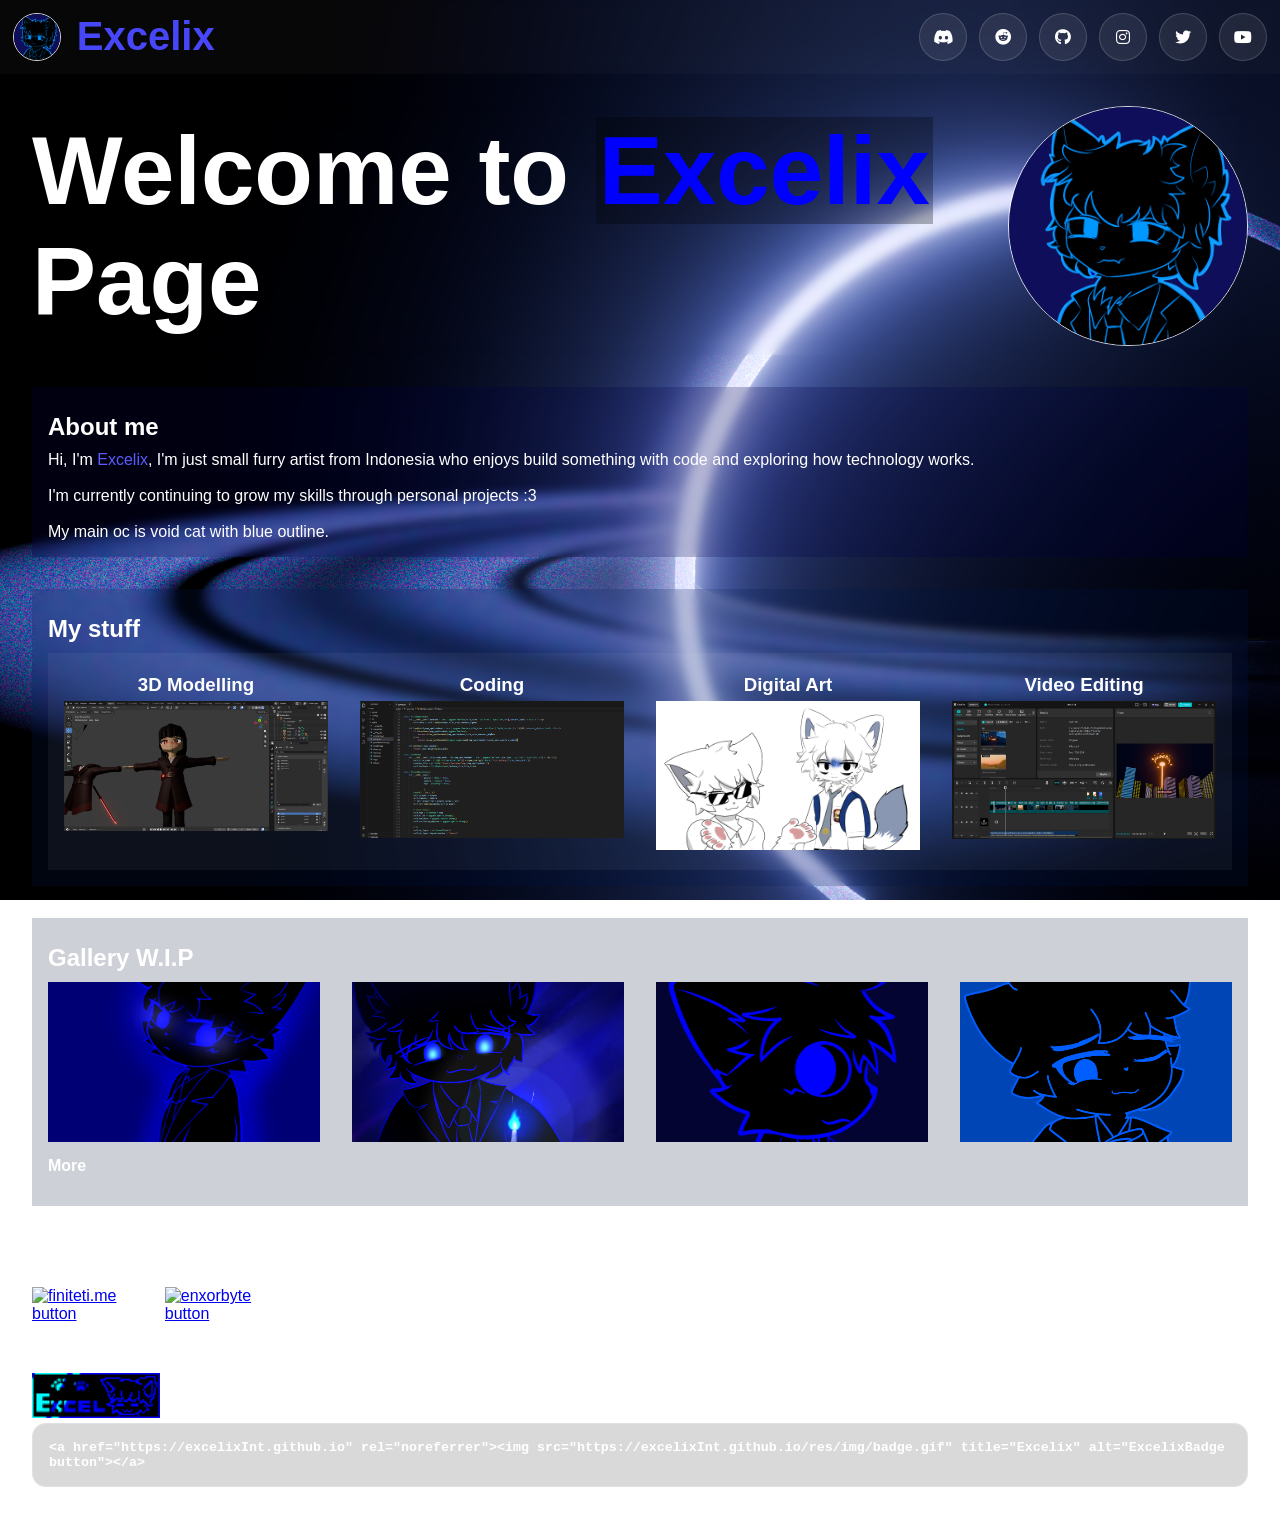
==== commit 39864b33: "gallery" ====
--- a/index.html
+++ b/index.html
@@ -63,8 +63,14 @@
                 </div>
             </div>
             <div class="section gallery">
-                <h2 class="section-title">Gallery</h2>
-                W.I.P
+                <h2 class="section-title">Gallery W.I.P</h2>
+                <div class="preview">
+                    <img src="res/img/gallery/excelix/original/excestand.png" alt="photo">
+                    <img src="res/img/gallery/excelix/original/excehbd.png" alt="photo">
+                    <img src="res/img/gallery/excelix/original/exceside-ARTDUMP.png" alt="photo">
+                    <img src="res/img/gallery/excelix/original/excetea-ARTDUMP.png" alt="photo">
+                </div>
+                <a href="gallery.html" class="more">More</a>
             </div>
             <div class="section badges">
                 <div class="friend-badge">
--- a/css/contents.css
+++ b/css/contents.css
@@ -47,6 +47,25 @@
   span {
     color:rgb(90, 90, 254)
   }
+  .preview {
+    display: flex;
+    flex-wrap: wrap;
+    justify-content: center;
+    gap:2rem;
+    img {
+      flex: 1 1 10rem;
+      width: 10rem;
+      height: 10rem;
+      object-fit: cover;
+    }
+    
+  }
+  .more {
+      text-decoration: none;
+      color: white;
+      line-height: 3rem;
+      font-weight: bold;
+    }
 }
 
 .card {
